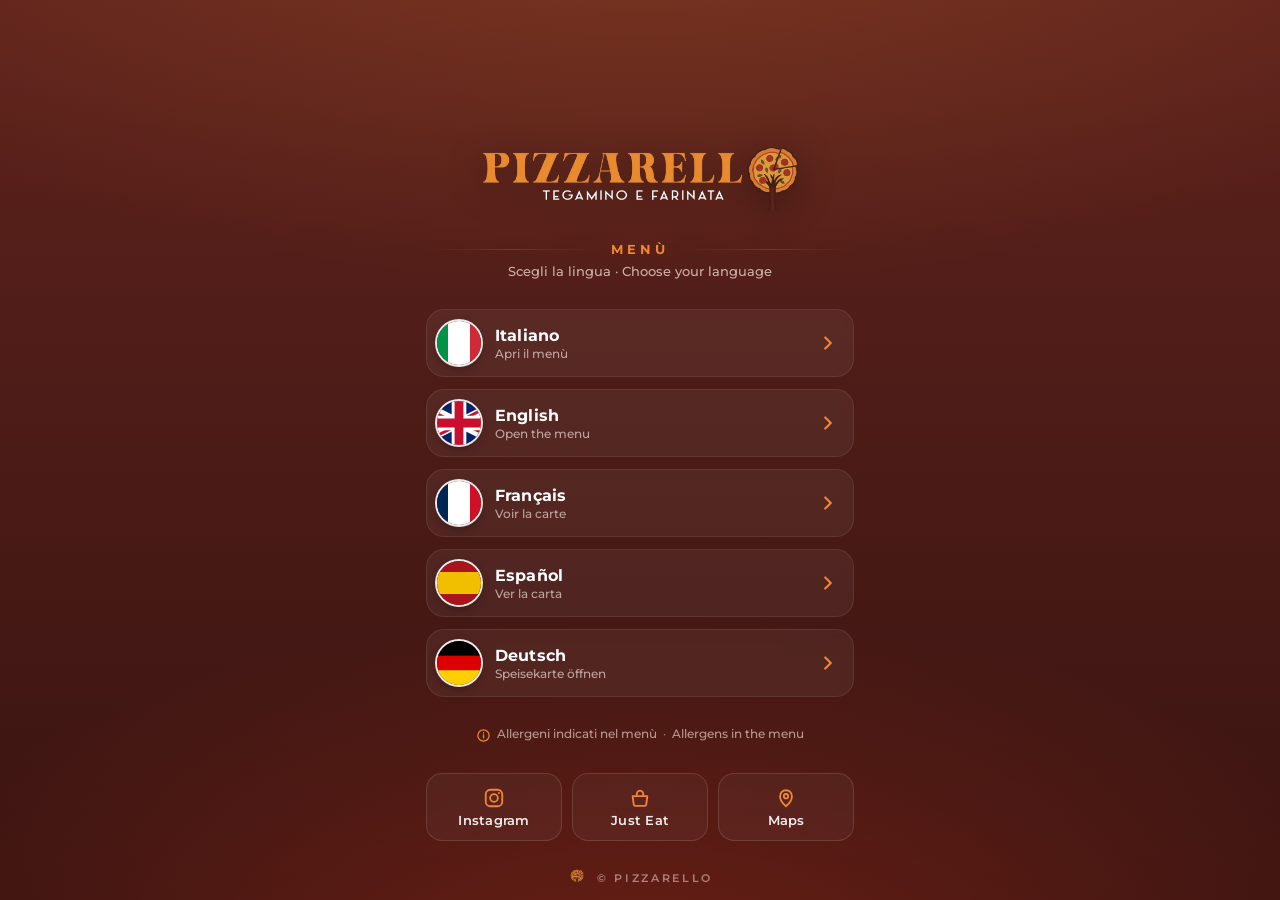
==== index.html @ dbe5c95e "Carta digital Pizzarello: portada con 5 idiomas y visor del menu Co-Authored-By: Claude Opus 5.5 <no" ====
<!doctype html>
<html lang="it">
<head>
<meta charset="utf-8">
<meta name="viewport" content="width=device-width, initial-scale=1, viewport-fit=cover">
<title>Pizzarello · Menù</title>
<meta name="description" content="Pizzarello – Tegamino e Farinata. Menù in italiano, English, français, español, Deutsch.">
<meta name="robots" content="noindex, nofollow">
<meta name="referrer" content="no-referrer">
<meta name="theme-color" content="#4a1a15">
<link rel="icon" href="assets/favicon.png" type="image/png">
<link rel="apple-touch-icon" href="assets/apple-touch-icon.png">
<link rel="preload" href="vendor/fonts/montserrat-latin.woff2" as="font" type="font/woff2" crossorigin>
<link rel="stylesheet" href="estilos.css?v=11">
</head>
<body class="inicio">

<main class="contenedor">
  <header class="cabecera">
    <img class="logo" src="assets/logo.webp" alt="Pizzarello – Tegamino e Farinata" width="1100" height="224"
         onerror="this.onerror=null;this.src='assets/logo.png'">
  </header>

  <section class="selector" aria-labelledby="titulo-idioma">
    <h1 id="titulo-idioma" class="eyebrow">
      <span>Menù</span>
    </h1>
    <p class="subtitulo">Scegli la lingua · Choose your language</p>

    <ul class="idiomas">
      <li><a class="idioma" href="menu.html?lang=it" lang="it" hreflang="it" data-lang="it">
        <img class="bandera" src="banderas/it.svg" alt="" width="44" height="44">
        <span class="texto"><span class="nombre">Italiano</span><span class="accion">Apri il menù</span></span>
        <svg class="flecha" viewBox="0 0 24 24" aria-hidden="true"><path d="M9 6l6 6-6 6"/></svg>
      </a></li>
      <li><a class="idioma" href="menu.html?lang=en" lang="en" hreflang="en" data-lang="en">
        <img class="bandera" src="banderas/en.svg" alt="" width="44" height="44">
        <span class="texto"><span class="nombre">English</span><span class="accion">Open the menu</span></span>
        <svg class="flecha" viewBox="0 0 24 24" aria-hidden="true"><path d="M9 6l6 6-6 6"/></svg>
      </a></li>
      <li><a class="idioma" href="menu.html?lang=fr" lang="fr" hreflang="fr" data-lang="fr">
        <img class="bandera" src="banderas/fr.svg" alt="" width="44" height="44">
        <span class="texto"><span class="nombre">Français</span><span class="accion">Voir la carte</span></span>
        <svg class="flecha" viewBox="0 0 24 24" aria-hidden="true"><path d="M9 6l6 6-6 6"/></svg>
      </a></li>
      <li><a class="idioma" href="menu.html?lang=es" lang="es" hreflang="es" data-lang="es">
        <img class="bandera" src="banderas/es.svg" alt="" width="44" height="44">
        <span class="texto"><span class="nombre">Español</span><span class="accion">Ver la carta</span></span>
        <svg class="flecha" viewBox="0 0 24 24" aria-hidden="true"><path d="M9 6l6 6-6 6"/></svg>
      </a></li>
      <li><a class="idioma" href="menu.html?lang=de" lang="de" hreflang="de" data-lang="de">
        <img class="bandera" src="banderas/de.svg" alt="" width="44" height="44">
        <span class="texto"><span class="nombre">Deutsch</span><span class="accion">Speisekarte öffnen</span></span>
        <svg class="flecha" viewBox="0 0 24 24" aria-hidden="true"><path d="M9 6l6 6-6 6"/></svg>
      </a></li>
    </ul>
    <p class="nota-alergenos">
      <span class="frases"><span lang="it"><svg viewBox="0 0 24 24" aria-hidden="true"><circle cx="12" cy="12" r="9"/><path d="M12 11v5M12 7.5v.5"/></svg>Allergeni indicati nel menù</span><span class="sep" aria-hidden="true">·</span><span lang="en">Allergens in the menu</span></span>
    </p>
  </section>

  <script>
    // Si las dos frases del aviso quedan en líneas distintas, se oculta el "·" que las separa
    (function () {
      var f = document.querySelector(".nota-alergenos .frases");
      if (!f) { return; }
      var sep = f.querySelector(".sep"), a = f.firstElementChild, b = f.lastElementChild;
      function revisar() {
        sep.style.display = "";
        sep.style.display = b.offsetTop > a.offsetTop ? "none" : "";
      }
      revisar();
      window.addEventListener("resize", revisar);
      if (document.fonts && document.fonts.ready) { document.fonts.ready.then(revisar); }
    })();
  </script>

  <!-- ENLACES: pegar aquí las direcciones reales en href. Un botón con href vacío no se muestra. -->
  <nav class="redes" aria-label="Pizzarello">
    <a class="red red-instagram" href="https://www.instagram.com/pizzarello_tegamino_farinata/" target="_blank" rel="noopener">
      <svg viewBox="0 0 24 24" aria-hidden="true">
        <rect x="3" y="3" width="18" height="18" rx="5"/><circle cx="12" cy="12" r="4.2"/><circle class="punto" cx="17.4" cy="6.6" r="1.1"/>
      </svg>
      <span>Instagram</span>
    </a>
    <a class="red red-justeat" href="https://www.justeat.it/restaurants-pizzarello-torino/menu" target="_blank" rel="noopener">
      <svg viewBox="0 0 24 24" aria-hidden="true">
        <path d="M4 10h16l-1.2 9.2a1.6 1.6 0 0 1-1.6 1.4H6.8a1.6 1.6 0 0 1-1.6-1.4z"/><path d="M8.5 10V7.5a3.5 3.5 0 0 1 7 0V10"/>
      </svg>
      <span>Just Eat</span>
    </a>
    <a class="red red-maps" href="https://www.google.com/maps/place/data=!4m2!3m1!1s0x47886d226c59e6ad:0x8a0c98222ceb1170" target="_blank" rel="noopener">
      <svg viewBox="0 0 24 24" aria-hidden="true">
        <path d="M12 21s-6.5-5.6-6.5-11a6.5 6.5 0 0 1 13 0c0 5.4-6.5 11-6.5 11z"/><circle cx="12" cy="10" r="2.4"/>
      </svg>
      <span>Maps</span>
    </a>
  </nav>

  <footer class="pie">
    <img class="pie-icono" src="assets/favicon.png" alt="" width="28" height="28">
    <p>© Pizzarello</p>
    <!-- Obligatorio en Italia: descomentar y poner el número real
    <p class="piva">P.IVA 00000000000</p>
    -->
  </footer>
</main>
</body>
</html>
---- estilos.css ----
/* Pizzarello · menú digital — mismos colores que la carta impresa */

/* Montserrat alojada en la propia web (sin conexiones a Google). Licencia: vendor/fonts/OFL.txt */
@font-face {
  font-family: "Montserrat";
  font-style: normal;
  font-weight: 400 700;
  font-display: swap;
  src: url("vendor/fonts/montserrat-latin-ext.woff2") format("woff2");
  unicode-range: U+0100-02BA, U+02BD-02C5, U+02C7-02CC, U+02CE-02D7, U+02DD-02FF, U+0304, U+0308, U+0329, U+1D00-1DBF, U+1E00-1E9F, U+1EF2-1EFF, U+2020, U+20A0-20AB, U+20AD-20C4, U+2113, U+2C60-2C7F, U+A720-A7FF;
}
@font-face {
  font-family: "Montserrat";
  font-style: normal;
  font-weight: 400 700;
  font-display: swap;
  src: url("vendor/fonts/montserrat-latin.woff2") format("woff2");
  unicode-range: U+0000-00FF, U+0131, U+0152-0153, U+02BB-02BC, U+02C6, U+02DA, U+02DC, U+0304, U+0308, U+0329, U+2000-206F, U+20AC, U+2122, U+2191, U+2193, U+2212, U+2215, U+FEFF, U+FFFD;
}

:root {
  --vino: #5D221C;
  --vino-oscuro: #3a1411;
  --ladrillo: #7B2316;
  --naranja: #F08634;
  --naranja-suave: #f6a564;
  --crema: #FCE9E4;
  --blanco: #ffffff;
  --linea: rgba(240, 134, 52, 0.22);
  --tarjeta: rgba(255, 255, 255, 0.055);
  --tarjeta-hover: rgba(255, 255, 255, 0.10);
  --radio: 18px;
  --sombra: 0 10px 30px rgba(0, 0, 0, 0.28);
}

* { box-sizing: border-box; }
html { -webkit-text-size-adjust: 100%; }
body {
  margin: 0;
  min-height: 100vh;
  min-height: 100dvh;
  font-family: "Montserrat", system-ui, -apple-system, "Segoe UI", sans-serif;
  color: var(--blanco);
  background-color: var(--vino-oscuro);
  background-image:
    radial-gradient(120% 70% at 50% -10%, rgba(240, 134, 52, 0.20), transparent 60%),
    radial-gradient(90% 60% at 50% 110%, rgba(123, 35, 22, 0.75), transparent 70%),
    linear-gradient(180deg, var(--vino) 0%, var(--vino-oscuro) 100%);
  background-attachment: fixed;
}
img { display: block; max-width: 100%; }
a { color: inherit; -webkit-tap-highlight-color: transparent; }

/* ---------- Página de idiomas ---------- */
.contenedor {
  --aire: clamp(14px, 3.6vh, 30px);   /* mismo hueco: logo→menú, texto→idiomas, idiomas→alérgenos, alérgenos→botones */
  width: 100%;
  max-width: 460px;
  margin: 0 auto;
  min-height: 100vh;
  min-height: 100dvh;
  display: flex;
  flex-direction: column;
  padding: max(clamp(14px, 3.5vh, 36px), env(safe-area-inset-top)) max(16px, env(safe-area-inset-right)) max(12px, env(safe-area-inset-bottom)) max(16px, env(safe-area-inset-left));
}
.cabecera {
  flex: 1 0 auto;
  max-height: 230px;
  display: flex;
  align-items: flex-end;
  justify-content: center;
  padding: 4px 6px 0;
}
.logo {
  width: 100%;
  max-width: clamp(230px, 41.4vh, 315px);
  height: auto;
  margin: 0 auto;
  filter: drop-shadow(0 6px 18px rgba(0, 0, 0, 0.35));
  animation: aparecer 0.3s ease-out both;
}

.selector { margin-top: var(--aire); animation: aparecer 0.3s 0.05s ease-out both; }
.eyebrow {
  display: flex;
  align-items: center;
  gap: 14px;
  margin: 0;
  font-size: 13px;
  font-weight: 700;
  letter-spacing: 0.32em;
  text-transform: uppercase;
  color: var(--naranja);
}
.eyebrow::before, .eyebrow::after {
  content: "";
  flex: 1;
  height: 1px;
  background: linear-gradient(90deg, transparent, var(--linea), transparent);
}
.subtitulo {
  margin: 6px 0 var(--aire);
  text-align: center;
  font-size: 13px;
  font-weight: 500;
  color: rgba(252, 233, 228, 0.72);
}

.idiomas { list-style: none; margin: 0; padding: 0; display: grid; gap: clamp(8px, 1.4vh, 12px); }
.idioma {
  position: relative;
  display: flex;
  align-items: center;
  gap: 14px;
  min-height: clamp(56px, 8.6vh, 68px);
  padding: 8px 14px 8px 10px;
  text-decoration: none;
  background: var(--tarjeta);
  border: 1px solid rgba(255, 255, 255, 0.08);
  border-radius: var(--radio);
  backdrop-filter: blur(6px);
  transition: background 0.2s, border-color 0.2s, transform 0.15s;
}
.idioma:hover { background: var(--tarjeta-hover); border-color: var(--linea); }
.idioma:active { transform: scale(0.985); }
.idioma:focus-visible { outline: 3px solid var(--naranja); outline-offset: 3px; }

.bandera {
  flex: none;
  width: clamp(38px, 5.8vh, 44px);
  height: clamp(38px, 5.8vh, 44px);
  border-radius: 50%;
  object-fit: cover;
  box-shadow: 0 0 0 2px rgba(255, 255, 255, 0.9), 0 4px 10px rgba(0, 0, 0, 0.3);
}
.texto { display: flex; flex-direction: column; gap: 1px; min-width: 0; flex: 1; }
.nombre { font-size: 16px; font-weight: 700; letter-spacing: 0.01em; }
.accion { font-size: 12px; font-weight: 500; color: rgba(252, 233, 228, 0.65); }
.flecha {
  flex: none;
  width: 22px;
  height: 22px;
  fill: none;
  stroke: var(--naranja);
  stroke-width: 2.4;
  stroke-linecap: round;
  stroke-linejoin: round;
  transition: transform 0.2s;
}
.idioma:hover .flecha { transform: translateX(3px); }


/* Aviso de alérgenos: informativo, bajo la lista de idiomas */
.nota-alergenos {
  display: flex;
  align-items: center;
  justify-content: center;
  gap: 7px;
  margin: var(--aire) 0 0;
  font-size: clamp(10.5px, 3.05vw, 11.5px);
  font-weight: 500;
  line-height: 1.35;
  text-align: center;
  color: rgba(252, 233, 228, 0.62);
}
/* Las dos frases nunca se cortan por dentro: si no caben juntas, van en dos líneas centradas */
.nota-alergenos .frases {
  display: flex;
  flex-wrap: wrap;
  justify-content: center;
  column-gap: 6px;
  min-width: 0;
}
.nota-alergenos .frases > span { white-space: nowrap; display: inline-flex; align-items: center; gap: 6px; }
.nota-alergenos .sep { opacity: 0.7; }
.nota-alergenos svg {
  flex: none;
  width: 15px;
  height: 15px;
  fill: none;
  stroke: var(--naranja);
  stroke-width: 2;
  stroke-linecap: round;
}

/* Botones de Instagram y Just Eat (secundarios: no compiten con los idiomas) */
.redes {
  display: flex;
  justify-content: center;
  gap: 10px;
  margin-top: var(--aire);
  animation: aparecer 0.3s 0.1s ease-out both;
}
.redes:not(:has(.red[href^="http"])) { display: none; }
.red:not([href^="http"]) { display: none; }
.red {
  flex: 1;
  max-width: 140px;
  display: flex;
  flex-direction: column;
  align-items: center;
  justify-content: center;
  gap: 4px;
  min-height: clamp(56px, 8.6vh, 68px);
  padding: 8px 6px;
  border-radius: 16px;
  font-size: 12.5px;
  letter-spacing: 0.02em;
  border: 1px solid rgba(255, 255, 255, 0.12);
  background: rgba(255, 255, 255, 0.04);
  color: rgba(255, 255, 255, 0.92);
  font-weight: 600;
  text-decoration: none;
  transition: background 0.2s, border-color 0.2s, transform 0.15s;
}
.red:hover { background: rgba(255, 255, 255, 0.09); border-color: var(--linea); }
.red:active { transform: scale(0.97); }
.red:focus-visible { outline: 3px solid var(--naranja); outline-offset: 3px; }
.red svg {
  width: 22px;
  height: 22px;
  fill: none;
  stroke: var(--naranja);
  stroke-width: 2;
  stroke-linecap: round;
  stroke-linejoin: round;
}
.red svg .punto { fill: var(--naranja); stroke: none; }

.pie {
  margin-top: auto;
  padding-top: clamp(14px, 3vh, 28px);
  display: flex;
  align-items: center;
  justify-content: center;
  gap: 10px;
  font-size: 11px;
  font-weight: 600;
  letter-spacing: 0.24em;
  text-transform: uppercase;
  color: rgba(252, 233, 228, 0.5);
}
.pie { flex-wrap: wrap; }
.pie p { margin: 0; }
.pie .piva { flex-basis: 100%; text-align: center; letter-spacing: 0.08em; }
.pie-icono { width: 20px; height: 20px; opacity: 0.85; }


@keyframes aparecer {
  from { opacity: 0; transform: translateY(10px); }
  to { opacity: 1; transform: none; }
}
@media (prefers-reduced-motion: reduce) {
  * { animation: none !important; transition: none !important; }
}

/* ---------- Visor del menú ---------- */
.visor { background-attachment: scroll; }
.barra {
  position: sticky;
  top: 0;
  z-index: 10;
  display: flex;
  align-items: center;
  justify-content: space-between;
  gap: 10px;
  padding: max(10px, env(safe-area-inset-top)) max(12px, env(safe-area-inset-right)) 10px max(12px, env(safe-area-inset-left));
  background: rgba(58, 20, 17, 0.86);
  backdrop-filter: blur(12px);
  -webkit-backdrop-filter: blur(12px);
  border-bottom: 1px solid rgba(240, 134, 52, 0.18);
}
.boton-icono {
  flex: none;
  display: grid;
  place-items: center;
  width: 44px;
  height: 44px;
  border-radius: 12px;
  border: 0;
  padding: 0;
  color: inherit;
  cursor: pointer;
  background: rgba(255, 255, 255, 0.07);
  transition: background 0.2s;
}
.boton-icono:hover { background: rgba(255, 255, 255, 0.14); }
.boton-icono:focus-visible { outline: 3px solid var(--naranja); outline-offset: 2px; }
.boton-icono svg {
  width: 22px;
  height: 22px;
  fill: none;
  stroke: var(--blanco);
  stroke-width: 2.2;
  stroke-linecap: round;
  stroke-linejoin: round;
}

.banderas-mini { display: flex; align-items: center; gap: 8px; }
.banderas-mini a {
  display: grid;
  place-items: center;
  width: 40px;
  height: 40px;
  border-radius: 50%;
}
.banderas-mini img {
  width: 28px;
  height: 28px;
  border-radius: 50%;
  object-fit: cover;
  opacity: 0.55;
  box-shadow: 0 0 0 1.5px rgba(255, 255, 255, 0.55);
  transition: opacity 0.2s, transform 0.2s, box-shadow 0.2s;
}
.banderas-mini a:hover img { opacity: 0.9; }
.banderas-mini a[aria-current="page"] img {
  opacity: 1;
  transform: scale(1.12);
  box-shadow: 0 0 0 2px var(--blanco), 0 0 0 4px var(--naranja);
}
.banderas-mini a:focus-visible { outline: 3px solid var(--naranja); }

.paginas {
  width: 100%;
  max-width: 1280px;
  margin: 0 auto;
  padding: 14px 10px max(24px, env(safe-area-inset-bottom));
  display: grid;
  gap: 14px;
}
.pagina {
  width: 100%;
  height: auto;
  border-radius: 10px;
  box-shadow: 0 12px 34px rgba(0, 0, 0, 0.45);
  background: var(--vino);
}

.cargando, .error {
  min-height: 60vh;
  display: flex;
  flex-direction: column;
  align-items: center;
  justify-content: center;
  gap: 16px;
  text-align: center;
  font-size: 14px;
  font-weight: 500;
  color: rgba(252, 233, 228, 0.8);
}
.cargando img { animation: latir 1.4s ease-in-out infinite; }
@keyframes latir {
  0%, 100% { transform: scale(1); opacity: 0.85; }
  50% { transform: scale(1.08); opacity: 1; }
}
.boton {
  display: inline-block;
  padding: 14px 22px;
  border-radius: 999px;
  background: var(--naranja);
  color: var(--vino-oscuro);
  font-weight: 700;
  text-decoration: none;
}

/* Modo "a toda altura" en teléfonos verticales: se desliza de lado */
.paginas.alto {
  display: flex;
  max-width: none;
  overflow-x: auto;
  overscroll-behavior-x: contain;
  -webkit-overflow-scrolling: touch;
  scrollbar-width: thin;
  scrollbar-color: rgba(240, 134, 52, 0.5) transparent;
}
.paginas.alto .pagina { flex: none; border-radius: 6px; }
.paginas.alto::after { content: ""; flex: 0 0 1px; }   /* margen al final del deslizamiento */

.flotante {
  position: fixed;
  right: max(16px, env(safe-area-inset-right));
  bottom: max(18px, env(safe-area-inset-bottom));
  z-index: 11;
  display: flex;
  align-items: center;
  gap: 8px;
  min-height: 48px;
  padding: 0 18px 0 14px;
  border: 0;
  border-radius: 999px;
  font: 700 13.5px "Montserrat", system-ui, sans-serif;
  color: var(--vino-oscuro);
  background: var(--naranja);
  box-shadow: 0 8px 22px rgba(0, 0, 0, 0.4);
  cursor: pointer;
}
.flotante[hidden] { display: none; }
.flotante:active { transform: scale(0.97); }
.flotante:focus-visible { outline: 3px solid var(--blanco); outline-offset: 2px; }
.flotante svg {
  width: 20px;
  height: 20px;
  fill: none;
  stroke: currentColor;
  stroke-width: 2.4;
  stroke-linecap: round;
  stroke-linejoin: round;
}

.aviso {
  position: fixed;
  left: 16px;
  right: 16px;
  bottom: calc(max(18px, env(safe-area-inset-bottom)) + 62px);
  margin: 0 auto;
  width: fit-content;
  max-width: calc(100% - 32px);
  padding: 12px 18px;
  border-radius: 999px;
  background: rgba(20, 8, 6, 0.88);
  border: 1px solid rgba(240, 134, 52, 0.35);
  font-size: 13px;
  font-weight: 600;
  text-align: center;
  box-shadow: var(--sombra);
  transition: opacity 0.5s;
  animation: aparecer 0.4s ease-out both;
}
.aviso.oculto { opacity: 0; }

@media (max-width: 360px) {
  .banderas-mini { gap: 2px; }
  .banderas-mini a { width: 36px; }
}
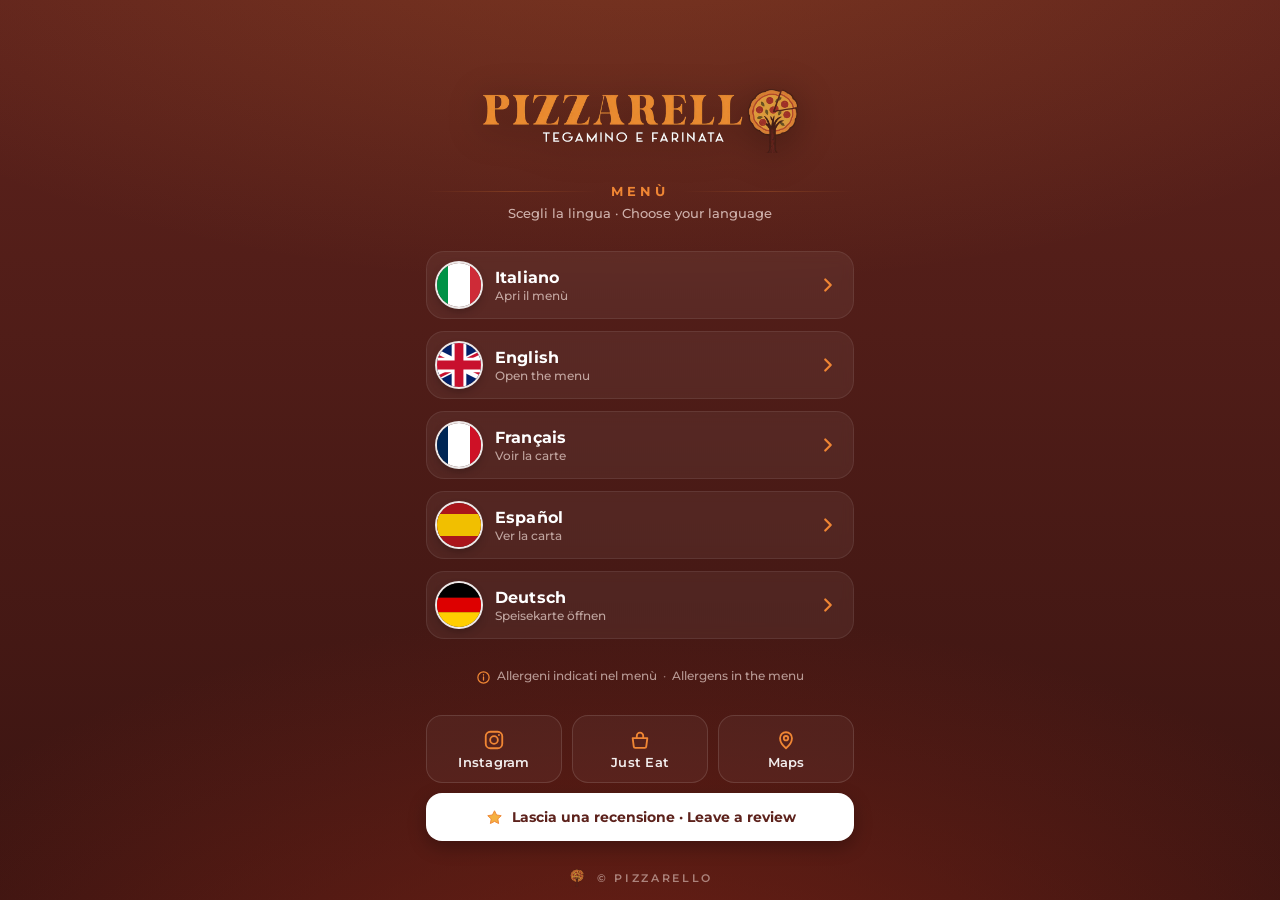
==== commit 566732a1: "Vista previa al compartir, boton de resenas y portada visible en Google - Imagen y textos Open Graph" ====
--- a/index.html
+++ b/index.html
@@ -4,14 +4,26 @@
 <meta charset="utf-8">
 <meta name="viewport" content="width=device-width, initial-scale=1, viewport-fit=cover">
 <title>Pizzarello · Menù</title>
-<meta name="description" content="Pizzarello – Tegamino e Farinata. Menù in italiano, English, français, español, Deutsch.">
-<meta name="robots" content="noindex, nofollow">
-<meta name="referrer" content="no-referrer">
+<meta name="description" content="Pizzarello – Tegamino e Farinata a Torino. Menù in italiano, English, français, español, Deutsch, con ingredienti e allergeni.">
+<link rel="canonical" href="https://pizzarello-menu.github.io/">
+<meta name="referrer" content="strict-origin-when-cross-origin">
+<!-- Vista previa al compartir el enlace (WhatsApp, Instagram, Facebook, Telegram…) -->
+<meta property="og:type" content="website">
+<meta property="og:site_name" content="Pizzarello">
+<meta property="og:url" content="https://pizzarello-menu.github.io/">
+<meta property="og:title" content="Pizzarello · Tegamino e Farinata · Torino">
+<meta property="og:description" content="Menù in 5 lingue · Menu in 5 languages: italiano, English, français, español, Deutsch.">
+<meta property="og:image" content="https://pizzarello-menu.github.io/assets/og-pizzarello.jpg">
+<meta property="og:image:width" content="1200">
+<meta property="og:image:height" content="630">
+<meta property="og:image:alt" content="Logo Pizzarello e bandiere delle 5 lingue del menù">
+<meta property="og:locale" content="it_IT">
+<meta name="twitter:card" content="summary_large_image">
 <meta name="theme-color" content="#4a1a15">
 <link rel="icon" href="assets/favicon.png" type="image/png">
 <link rel="apple-touch-icon" href="assets/apple-touch-icon.png">
 <link rel="preload" href="vendor/fonts/montserrat-latin.woff2" as="font" type="font/woff2" crossorigin>
-<link rel="stylesheet" href="estilos.css?v=11">
+<link rel="stylesheet" href="estilos.css?v=13">
 </head>
 <body class="inicio">
 
@@ -89,13 +101,19 @@
       </svg>
       <span>Just Eat</span>
     </a>
-    <a class="red red-maps" href="https://www.google.com/maps/place/data=!4m2!3m1!1s0x47886d226c59e6ad:0x8a0c98222ceb1170" target="_blank" rel="noopener">
+    <a class="red red-maps" href="https://maps.app.goo.gl/VGeoyqMKYEtq3rDg6" target="_blank" rel="noopener">
       <svg viewBox="0 0 24 24" aria-hidden="true">
         <path d="M12 21s-6.5-5.6-6.5-11a6.5 6.5 0 0 1 13 0c0 5.4-6.5 11-6.5 11z"/><circle cx="12" cy="10" r="2.4"/>
       </svg>
       <span>Maps</span>
     </a>
   </nav>
+
+  <!-- RESEÑAS: reemplazar por el enlace directo "Chiedi recensioni" del Perfil de Empresa (g.page/r/…/review) -->
+  <a class="resena" href="https://maps.app.goo.gl/VGeoyqMKYEtq3rDg6" target="_blank" rel="noopener">
+    <svg viewBox="0 0 24 24" aria-hidden="true"><path d="M12 3.5l2.6 5.3 5.9.9-4.3 4.1 1 5.8L12 16.9l-5.2 2.7 1-5.8-4.3-4.1 5.9-.9z"/></svg>
+    <span><span lang="it">Lascia una recensione</span> · <span lang="en">Leave a review</span></span>
+  </a>
 
   <footer class="pie">
     <img class="pie-icono" src="assets/favicon.png" alt="" width="28" height="28">
--- a/estilos.css
+++ b/estilos.css
@@ -226,6 +226,33 @@
   stroke-linejoin: round;
 }
 .red svg .punto { fill: var(--naranja); stroke: none; }
+
+/* Botón de reseña en Google: ancho completo, con la estrella como acento */
+.resena {
+  display: flex;
+  align-items: center;
+  justify-content: center;
+  gap: 8px;
+  min-height: 48px;
+  margin-top: 10px;
+  padding: 8px 14px;
+  border-radius: 16px;
+  border: 0;
+  background: #ffffff;
+  color: var(--vino);
+  box-shadow: 0 6px 18px rgba(0, 0, 0, 0.28);
+  font-size: 13.5px;
+  font-weight: 700;
+  text-align: center;
+  text-decoration: none;
+  animation: aparecer 0.3s 0.12s ease-out both;
+  transition: background 0.2s, border-color 0.2s, transform 0.15s;
+}
+.resena:not([href^="http"]) { display: none; }
+.resena:hover { background: #FCE9E4; }
+.resena:active { transform: scale(0.98); }
+.resena:focus-visible { outline: 3px solid var(--naranja); outline-offset: 3px; }
+.resena svg { flex: none; width: 19px; height: 19px; fill: #F5B041; stroke: #F08634; stroke-width: 1.2; stroke-linejoin: round; }
 
 .pie {
   margin-top: auto;
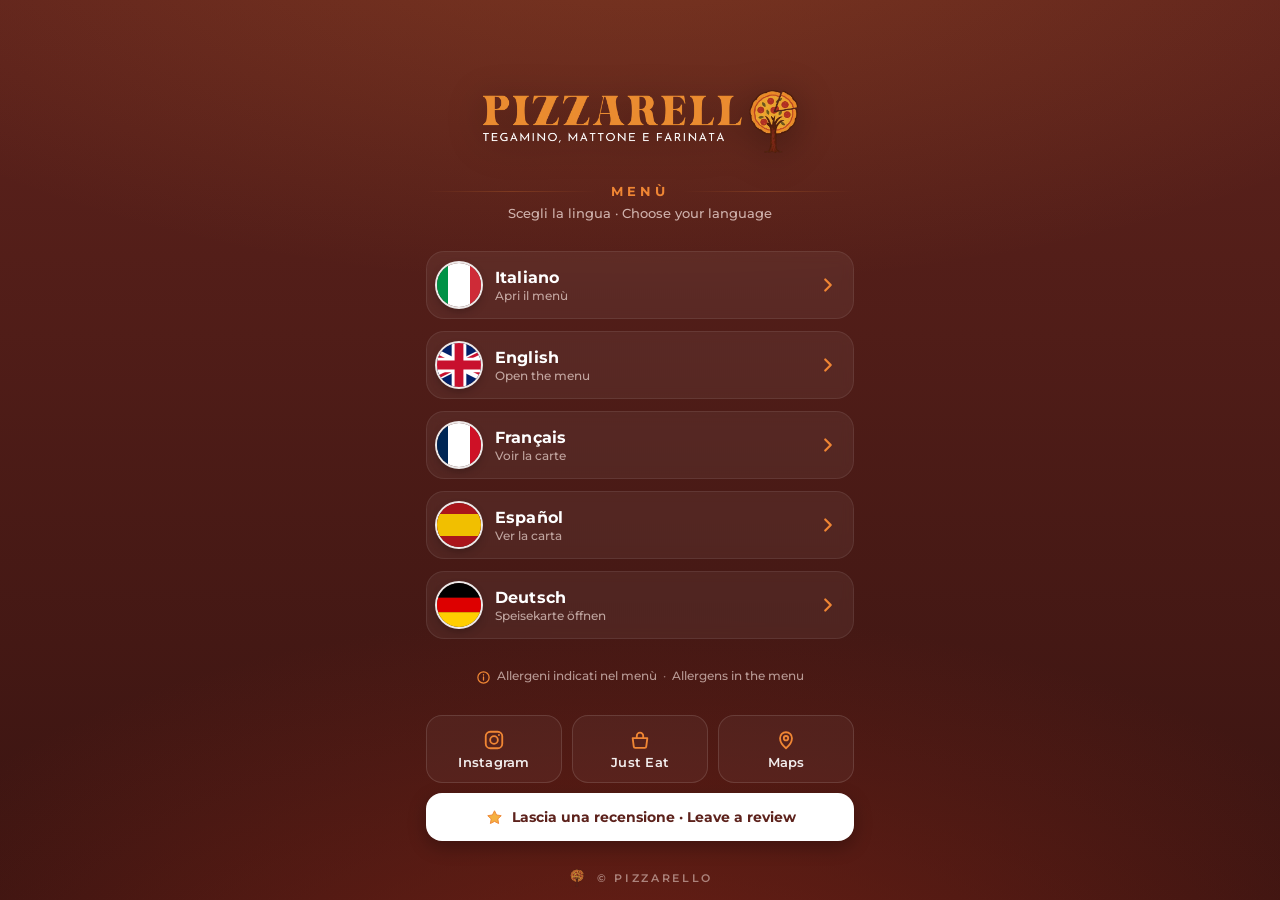
==== commit 324217ef: "Portada: logo "Tegamino, Mattone e Farinata" Logo horizontal nuevo (vectores de la carta 2026 + árbo" ====
--- a/index.html
+++ b/index.html
@@ -4,14 +4,14 @@
 <meta charset="utf-8">
 <meta name="viewport" content="width=device-width, initial-scale=1, viewport-fit=cover">
 <title>Pizzarello · Menù</title>
-<meta name="description" content="Pizzarello – Tegamino e Farinata a Torino. Menù in italiano, English, français, español, Deutsch, con ingredienti e allergeni.">
+<meta name="description" content="Pizzarello – Tegamino, Mattone e Farinata a Torino. Menù in italiano, English, français, español, Deutsch, con ingredienti e allergeni.">
 <link rel="canonical" href="https://pizzarello-menu.github.io/">
 <meta name="referrer" content="strict-origin-when-cross-origin">
 <!-- Vista previa al compartir el enlace (WhatsApp, Instagram, Facebook, Telegram…) -->
 <meta property="og:type" content="website">
 <meta property="og:site_name" content="Pizzarello">
 <meta property="og:url" content="https://pizzarello-menu.github.io/">
-<meta property="og:title" content="Pizzarello · Tegamino e Farinata · Torino">
+<meta property="og:title" content="Pizzarello · Tegamino, Mattone e Farinata · Torino">
 <meta property="og:description" content="Menù in 5 lingue · Menu in 5 languages: italiano, English, français, español, Deutsch.">
 <meta property="og:image" content="https://pizzarello-menu.github.io/assets/og-pizzarello.jpg">
 <meta property="og:image:width" content="1200">
@@ -29,7 +29,7 @@
 
 <main class="contenedor">
   <header class="cabecera">
-    <img class="logo" src="assets/logo.webp" alt="Pizzarello – Tegamino e Farinata" width="1100" height="224"
+    <img class="logo" src="assets/logo.webp" alt="Pizzarello – Tegamino, Mattone e Farinata" width="1100" height="223"
          onerror="this.onerror=null;this.src='assets/logo.png'">
   </header>
 
